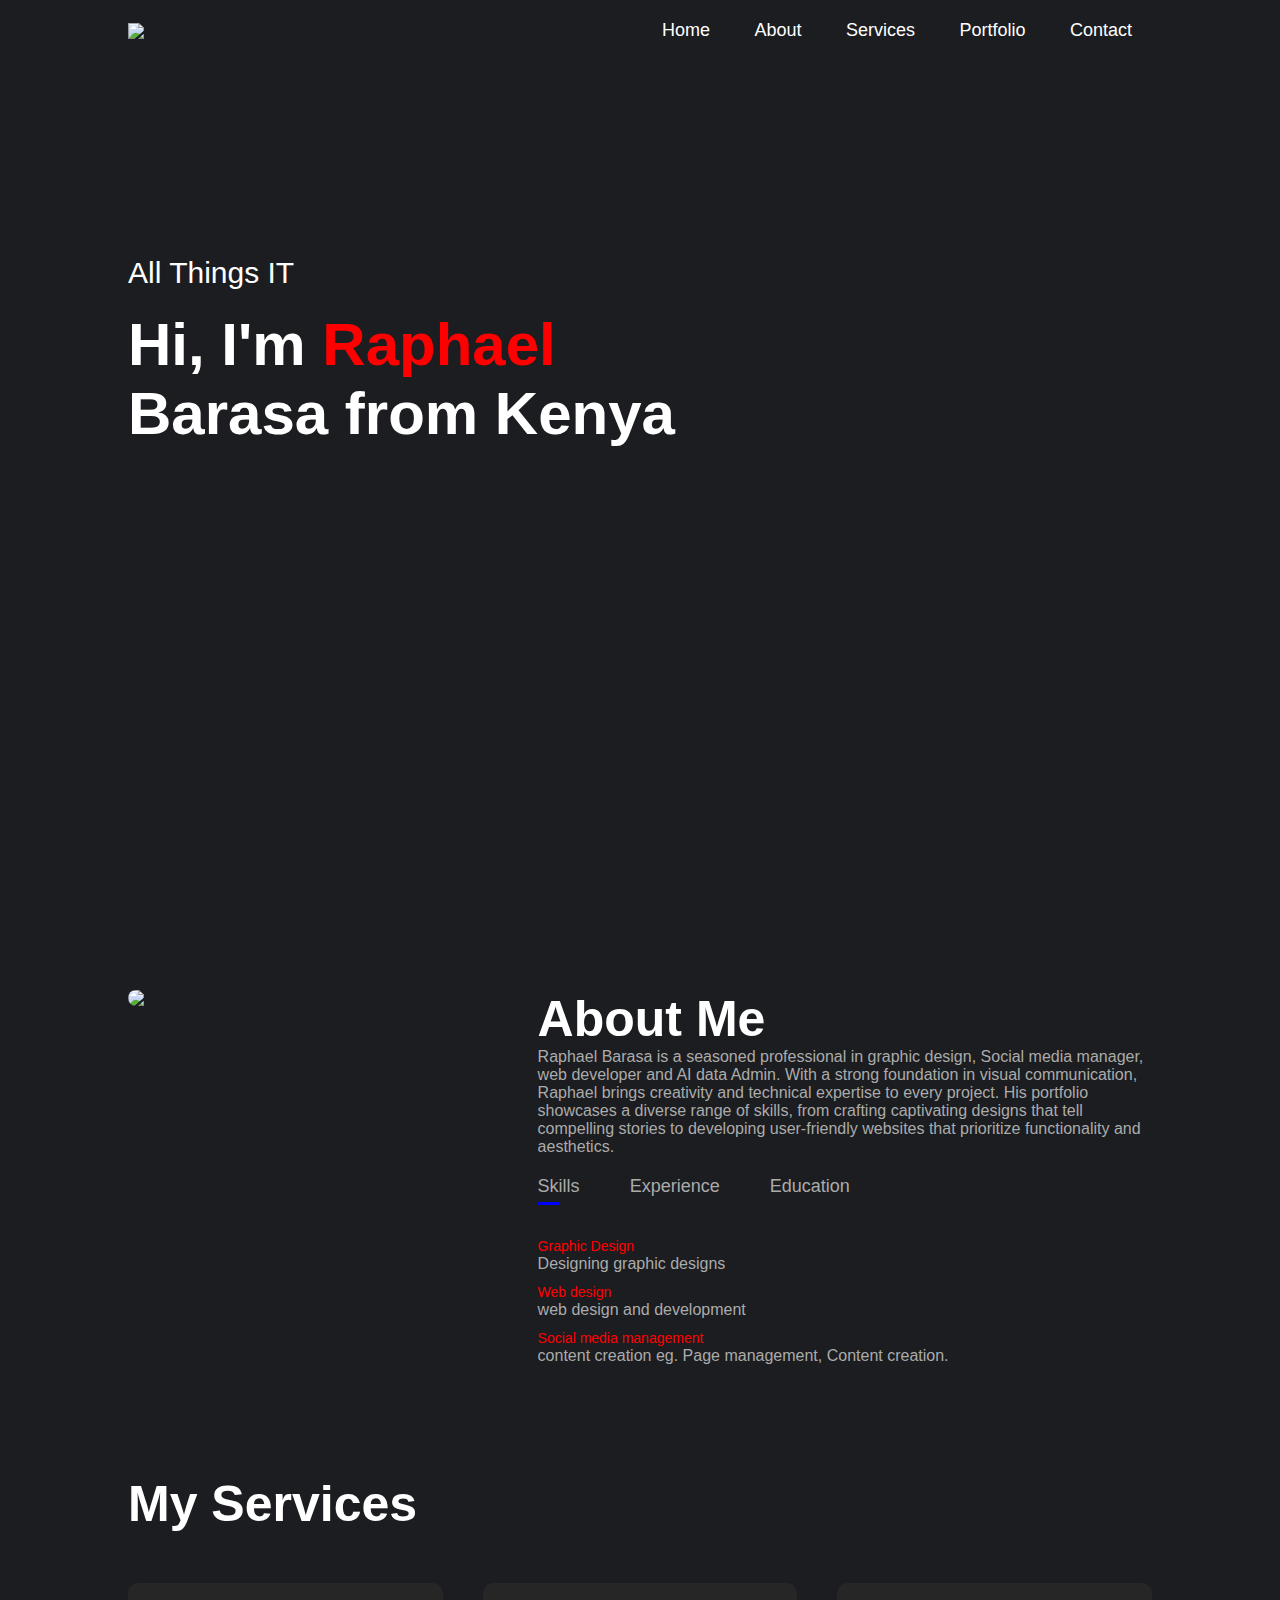
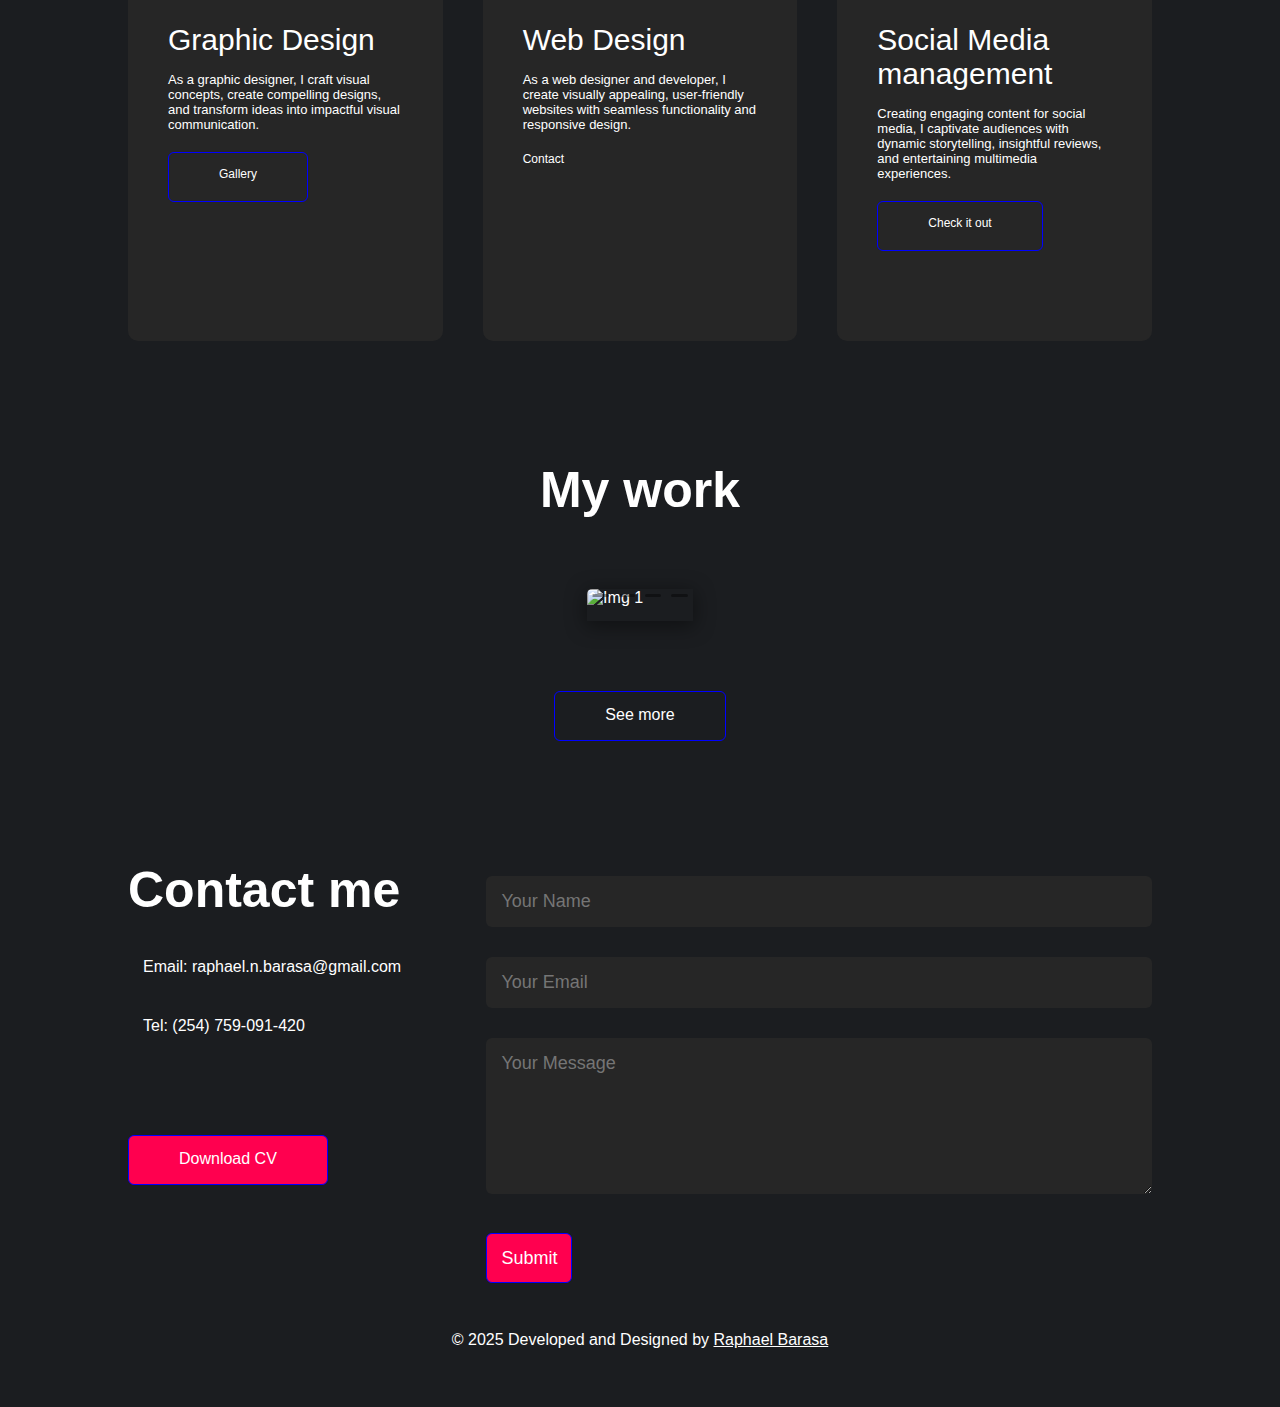
==== index.html @ a9351669 "Add files via upload" ====
<!DOCTYPE html>
<html lang="en">
<head>
  <meta charset="UTF-8">
  <meta name="viewport" content="width=device-width, initial-scale=1.0">
  <title>Raphael Barasa - Portfolio Website</title>
  <link rel="stylesheet" href="stile.css">
   <link rel="stylesheet" href="slide.css">
   <link rel="icon" href="image2/RB.png" type="image/x-icon"/>
  <script src="https://kit.fontawesome.com/94779e1991.js" crossorigin="anonymous"></script> 
  <meta name="google-site-verification" content="kC0xGldxKSa2QkSu0BxhxXWBkCm7ey5C-398dq-6vlE" />
</head>
<body>
  <div id="header">
    <div class="container">
      <nav>
        <img src="images/logo.png" class="logo">
        <ul id="sidemenu">
          <li><a href="#header">Home</a></li>
          <li><a href="#about">About</a></li>
          <li><a href="#services">Services</a></li>
          <li><a href="#portfolio">Portfolio</a></li>
          <li><a href="#contact">Contact</a></li>
          <i class="fa-solid fa-xmark"onclick="closemenu()" ></i>
        </ul>
        <i class="fa-solid fa-bars" onclick="openmenu()"></i>
      </nav>
      <div class="header-text">
        <p>All Things IT</p>
        <h1>Hi, I'm <span>Raphael</span> <br> Barasa from Kenya</h1>
      </div>
    </div>
  </div>

  <!------------- About---------------->
<div id="about">
  <div class="container">
    <div class="row">
      <div class="about-col-1">
        <img src="images/user.png">
      </div>
      <div class="about-col-2">
        <h1 class="sub-title">About Me</h1>
        <p>Raphael Barasa is a seasoned professional in graphic design, Social media manager, web developer and AI data Admin. With a strong foundation in visual communication, Raphael brings creativity and technical expertise to every project. His portfolio showcases a diverse range of skills, from crafting captivating designs that tell compelling stories to developing user-friendly websites that prioritize functionality and aesthetics. </p>

        <div class="tab-titles">
          <p class="tab-links active-link" onclick="opentab('skills')">Skills</p>
          <p class="tab-links" onclick="opentab('experience')">Experience</p>
          <p class="tab-links" onclick="opentab('education')">Education</p>
        </div>
        <div class="tab-contents active-tab" id="skills">
          <ul>
            <li><span>Graphic Design</span><br> Designing graphic designs</li>
            <li><span>Web design</span><br> web design and development</li>
            <li><span>Social media management</span><br> content creation eg. Page management, Content creation.</li>
          </ul>
        </div>
        <div class="tab-contents" id="experience">
          <ul>
            <li><span>2023 - 2024</span><br>IT analyst at Microsoft Training Institute</li>
            <li><span>2022 - 2023</span><br> Data clerk at Demi systems</li>
            <li><span>05/2020 - 07/2020</span><br> Technical support at Azuri Kenya</li>
          </ul>
        </div>
        <div class="tab-contents" id="education">
          <ul>
            <li><span> 2024</span><br> Bsc. Information Technology </li>
            <li><span> 2022</span><br> cert. Graphic design from IBM</li>
            <li><span> 2021</span><br> cert. Microsoft Office from Microsoft</li>
          </ul>
        </div>
      </div>
    </div>
  </div>
</div>
<!------------------------------services---------------------------------->
<div id="services">
    <div class="container">
        <h1 class="sub-title">My Services</h1>
        <div class="services-list">
          <div>
            <i class="fa-solid fa-palette"></i>
            <h2>Graphic Design</h2>
            <p>As a graphic designer, I craft visual concepts, create compelling designs, and transform ideas into impactful visual communication.</p>
            <a href="gallery.html" class="btn">Gallery</a>
          </div>
          <div>
            <i class="fa-solid fa-code"></i>
            <h2>Web Design</h2>
            <p>As a web designer and developer, I create visually appealing, user-friendly websites with seamless functionality and responsive design.</p>
            <a href="#contact">Contact</a>
          </div>
          <div>
            <i class="fa-solid fa-video"></i>
            <h2>Social Media management</h2>
            <p>Creating engaging content for social media, I captivate audiences with dynamic storytelling, insightful reviews, and entertaining multimedia experiences.</p>
            <a href="https://bit.ly/4fDVhyG" target ="_blank"" class="btn">Check it out</a>
          </div>
        </div>
    </div>
</div>
<!-----------------------------------portfolio------------------------------------------->
<div id="portfolio">
<div id="portfolio">
  <div class="container">
    <h1 class="sub-title" style="text-align: center;">My work</h1>
    <div class="work-list">
      <div data-slide="slide" class="slide">
        <div class="slide-items">
          <img src="./image2/Board.png" alt="Img 1">
          <img src="./image2/NACE.png" alt="Img 2">
          <img src="./image2/push.png" alt="Img 3">
          <img src="./image2/rage.png" alt="Img 4">
        </div>
        <nav class="slide-nav">
          <div class="slide-thumb"></div>
          <button class="slide-prev">Anterior</button>
          <button class="slide-next">Próximo</button>
        </nav>
      </div>
    </div>
    
    <a href="gallery.html" class="btn">See more</a>
  </div>
</div>

<script src="./slide-stories.js"></script>

<!-------------contact------------>
<div id="contact">
  <div class="container">
    <div class="row">
      <div class="contact-left">
        <h1 class="sub-title">Contact me</h1>

        <a href="https://mail.google.com/mail/u/1/?view=cm&to=raphael.n.barasa@gmail.com" target="_blank">
        <p><i class="fa-solid fa-paper-plane"></a></i>Email: raphael.n.barasa@gmail.com</p>
        </a>
        <p><i class="fa-solid fa-phone"></i>Tel: (254) 759-091-420</p>
        <div class="social-icons">
          <a href="https://www.facebook.com/profile.php?id=61561370099981" target="_blank"><i class="fa-brands fa-facebook-f"></i></a>
          <a href="https://www.pinterest.com/2apha3l/" target="_blank"><i class="fa-brands fa-pinterest-p"></i></a>
          <a href="https://www.linkedin.com/in/raphael-barasa-6578a4318/" target="_blank"><i class="fa-brands fa-linkedin-in"></i></a>
          <a href="https://www.instagram.com/rapha3lbrs/" target="_blank"><i class="fa-brands fa-instagram"></i></a>
        </div>
        <a href="" target="_blank" class="btn btn2">Download CV<i class="fa-solid fa-download"></i></a>
      </div>
      <div class="contact-right">
        <form name="submit-to-google-sheet" id="submit-form">
  <input type="text" name="Name" placeholder="Your Name" required>
  <input type="email" name="Email" placeholder="Your Email" required>
  <textarea name="Message" rows="6" placeholder="Your Message"></textarea>
  <button type="submit" class="btn btn2">Submit</button>
</form>
        <span id="msg"></span>
      </div>
    </div>
  </div>
  <div class="copyright"><style></style>
    © 2025 Developed and Designed by
        <a href="https://www.linkedin.com/in/raphael-barasa-6578a4318/" class="underline">Raphael Barasa</a>
  </div>
</div>


<script>
  var tabLinks = document.getElementsByClassName("tab-links");
  var tabContents = document.getElementsByClassName("tab-contents");

  function opentab(tabname){
      for(tabLink of tabLinks){
          tabLink.classList.remove("active-link");
      }
      for(tabContent of tabContents){
          tabContent.classList.remove("active-tab");
      }
      event.currentTarget.classList.add("active-link");
      document.getElementById(tabname).classList.add("active-tab");
  }
</script>

<script>
  var sidemenu = document.getElementById("sidemenu");

  function openmenu () {
    sidemenu.style.right = "0";
  }
  function closemenu () {
    sidemenu.style.right = "-200px";
  }
  
</script>

<script>
const scriptURL = 'https://script.google.com/macros/s/AKfycbwtmOgup5GvCAA8yxId6iB6UH9KNCGrI-NS6v3qTNmUFOcXxla1pdOatWiY7fSmB2-yXA/exec';
  const form = document.getElementById('submit-form');

  form.addEventListener('submit', e => {
    e.preventDefault();
    fetch(scriptURL, {
        method: 'POST',
        body: new FormData(form)
      })
      .then(response => alert('Form submitted successfully!'))
      .catch(error => alert('Error submitting form: ' + error));
  });
</script>

</body>
</html>
---- stile.css ----
* {
    margin: 0;
    padding: 0;
    font-family: 'poppins', sans-serif;
    box-sizing: border-box;
  }
  html{
    scroll-behavior: smooth;
  }
  body {
    background-color: #080808;
    color: #fff;
  }
  #header {
    width: 100%;
    height: 100vh;
    background-image: url(images/background.png);
    background-size: cover;
    background-position: center;
  }
  .container {
    padding: 10px 10%;
  }
  nav {
    display: flex;
    align-items: center;
    justify-content: space-between;
    flex-wrap: wrap;
  }
  
  .logo {
    width: 140px;
  }
  
  nav ul li{
    display: inline-block;
    list-style: none;
    margin: 10px 20px;
  }
  
  nav ul li a{
    color: #fff;
    text-decoration: none;
    font-size: 18px;
    position: relative;
  }
  nav ul li a::after {
    content: '';
    width: 0;
    height: 3px;
    background: blue;
    position: absolute;
    left: 0;
    bottom: -6px;
    transition: 0.5s;
  }
  nav ul li a:hover::after{
    width: 100%;
  }
  
  .header-text {
    margin-top: 20%;
    font-size: 30px;
  }
  .header-text h1{
    font-size: 60px;
    margin-top: 20px;
  }
  .header-text h1 span{
    color: red;
  }
  /*-------------about-----------*/
  #about {
    padding: 80px 0;
    color: #ababab;
  }
  .row{
    display: flex;
    justify-content: space-between;
    flex-wrap: wrap;
  }
  .about-col-1{
    flex-basis: 35%;
  }
  .about-col-1 img{
    width: 100%;
    border-radius: 15px;
  }
  .about-col-2{
    flex-basis: 60%;
  }
  
  .sub-title {
    font-size: 50px;
    font-weight: 600;
    color: white;
  }
  
  .tab-titles{
    display: flex;
    margin: 20px 0 40px
  }
  .tab-links{
    margin-right: 50px;
    font-size: 18px;
    font-weight: 500;
    cursor: pointer;
    position: relative;
  }
  .tab-links::after{
    content: '';
    width: 0;
    height: 3px;
    background-color: blue;
    position: absolute;
    left: 0;
    bottom: -8px;
    transition: 0.5s;
  }
  .tab-links.active-link::after{
    width: 50%;
  }
  
  .tab-contents ul li{
    list-style: none;
    margin: 10px 0;
  }
  .tab-contents ul li span{
    color: red;
    font-size: 14px;
  }
  .tab-contents{
    display: none;
  }
  .tab-contents.active-tab{
  display: block;
  }
  
  /*----------------services----------------*/
  #services{
    padding: 30p 0;
  }
  .services-list{
    display: grid;
    grid-template-columns: repeat(auto-fit, minmax(250px, 1fr));
    grid-gap: 40px;
    margin-top: 50px;
  }
  
  .services-list div{
    background: #262626;
    padding: 40px;
    font-size: 13px;
    font-weight: 300;
    border-radius: 10px;
    transition: background 0.5s, transform 0.5s;
  }
  .services-list div i{
    font-size: 50px;
    margin-bottom: 30px;
  }
  .services-list div h2{
    font-size: 30px;
    font-weight: 500;
    margin-bottom: 15px;
  }
  .services-list div a{
    text-decoration: none;
    color: #fff;
    font-size: 12px;
    margin-top: 20px;
    display: inline-block;
  }
  .services-list div:hover{
    background: blue;
    transform: translateY(-10px);
  }
  
  /*--------portfolio--------*/
  #portfolio{
    padding: 50px 0;
  }
  .work-list{
    display: grid;
    grid-template-columns: repeat(auto-fit, minmax(250px, 1fr));
    grid-gap: 40px;
    margin-top: 50px;
  }
  .work{
    border-radius: 10px;
    position: relative;
    overflow: hidden;
  }
  .work img{
    width: 100%;
    border-radius: 10px;
    display: block;
    transition: transform 0.5s;
  }
  .layer{
    width: 100%;
    height: 0%;
    background: linear-gradient(rgba(0,0,0,0.6), #ff004f);
    border-radius: 10px;
    position: absolute;
    left: 0;
    bottom: 0;
    overflow: hidden;
    display: flex;
    align-items: center;
    justify-content: center;
    flex-direction: column;
    padding: 0 40px;
    text-align: center;
    font-size: 14px;
    transition: height 0.5s;
  }
  .layer h3{
    font-weight: 500;
    margin-bottom: 20px;
  }
  .layer a{
    margin-top:20px;
    color: #ff004f;
    text-decoration: none;
    font-size: 18px;
    line-height: 60px;
    background: #fff;
    width: 60px;
    height: 60px;
    border-radius: 50%;
    text-align: center;
  }
  .work:hover img{
    transform: scale(1.1);
  }
  .work:hover .layer{
    height: 100%;
  }
  .btn{
    display: block;
    margin: 50px auto;
    height: 50px;
    width: fit-content;
    border: 1px solid blue;
    padding: 14px 50px;
    border-radius: 6px;
    color: #fff;
    text-decoration: none;
    transition: background 0.5s;
  }
  .btn:hover{
    background: #ff004f;
    border: none;
  }
  
  /*------------Contact----------*/
  .contact-left{
    flex-basis: 35%;
  }
  .contact-right{
    flex-basis: 65%;
  }
  .contact-left p{
    margin-top: 30px;
  }
  .contact-left p i{
    color: #0000ff;
    margin-right: 15px;
    font-size: 25px;
    transition: transform 0.5s;
  }
  .contact-left p i:hover{
    color: #ff004f;
    transform: translateY(-5px);
  }
  .social-icons{
    margin-top: 30px;
  }
  .social-icons a{
    text-decoration: none;
    font-size: 30px;
    margin-right: 15px;
    color: #ababab;
    display: inline-block;
    transition: transform 0.5s;
  }
  .social-icons a:hover{
    color: #fff;
    transform: translateY(-5px);
  }
  .btn.btn2{
    display: inline-block;
    background: #ff004f;
  }
  .contact-right form{
    width: 100%;
  }
  form input, form textarea{
    width: 100%;
    border: 0;
    outline: none;
    background: #262626;
    padding:15px ;
    margin: 15px 0;
    color: #fff;
    font-size: 18px;
    border-radius: 6px;
  }
  form .btn2{
    padding: 14px;
    font-size: 18px;
    margin-top: 20px;
    cursor: pointer;
  }
  .copyright{
    width: 100%;
    text-align: center;
    padding: 8px 0;
    font-weight:300 ;
    margin-top: 20px;
  }
  .copyright i{
    color: #d9ff00;
  }
  
  /*-------------css for small screen---------*/
  nav .fa-solid{
    display: none;
  }
  @media only screen and (max-width: 600px){
    #header{
      background-image: url(images/phone-background.png);
    }
    .header-text{
      margin-top: 100%;
      font-size: 16px;
    }
   
    nav .fa-solid{
      display: block;
      font-size: 25px;
    }
    nav ul{
      background: blue;
      position: fixed;
      top: 0;
      right: -200px;
      width: 200px;
      height: 100vh;
      padding-top: 50px;
      z-index: 2;
      transition: right 0.7s;
    }
    nav ul li{
      display: block;
      margin: 25px;
    }
    nav ul .fa-solid{
      position: absolute;
      top: 25px;
      left: 25px;
      cursor: pointer;
    }
    .sub-title{
      font-size: 40px;
    }
    .about-col-1, .about-col-2{
      flex-basis: 100%;
    }
    .about-col-1{
      margin-bottom: 30px;
    }
    .about-col-2{
      font-size: 14px;
    }
    .tab-links{
      font-size: 16px;
      margin-right: 20px;
    }
    .contact-left, .contact-right{
      flex-basis: 100%;
    } 
    .copyright{
      font-size: 14px;
    }
  }
  /*----------contact---------------*/
  #msg{
    color: green;
    margin-top: -40px;
    display: block;
  }
  .underline {
    color: white;
  }
---- slide.css ----
body {
    background: #1b1d20;
  }
  
  img {
    max-width: 100%;
    display: block;
  }
  
  .slide {
    max-width: 380px;
    margin: 20px auto;
    display: grid;
    box-shadow: 0 4px 20px 2px rgba(0, 0, 0, 0.4);
  }
  
  .slide-items {
    position: relative;
    grid-area: 1/1;
    border-radius: 5px;
    overflow: hidden;
  }
  
  .slide-nav {
    grid-area: 1/1;
    z-index: 1;
    display: grid;
    grid-template-columns: 1fr 1fr;
    grid-template-rows: auto 1fr;
  }
  
  .slide-nav button {
    -webkit-appearance: none;
    -webkit-tap-highlight-color: rgba(0, 0, 0, 0);
    opacity: 0;
  }
  
  .slide-items > * {
    position: absolute;
    top: 0px;
    opacity: 0;
    pointer-events: none;
  }
  
  .slide-items > .active {
    position: relative;
    opacity: 1;
    pointer-events: initial;
  }
  
  .slide-thumb {
    display: flex;
    grid-column: 1 / 3;
  }
  
  .slide-thumb > span {
    flex: 1;
    display: block;
    height: 3px;
    background: rgba(0, 0, 0, 0.4);
    margin: 5px;
    border-radius: 3px;
    overflow: hidden;
  }
  
  .slide-thumb > span.active::after {
    content: '';
    display: block;
    height: inherit;
    background: rgba(255, 255, 255, 0.9);
    border-radius: 3px;
    transform: translateX(-100%);
    animation: thumb 5s forwards linear;
  }
  
  @keyframes thumb {
    to {
      transform: initial;
    }
  }
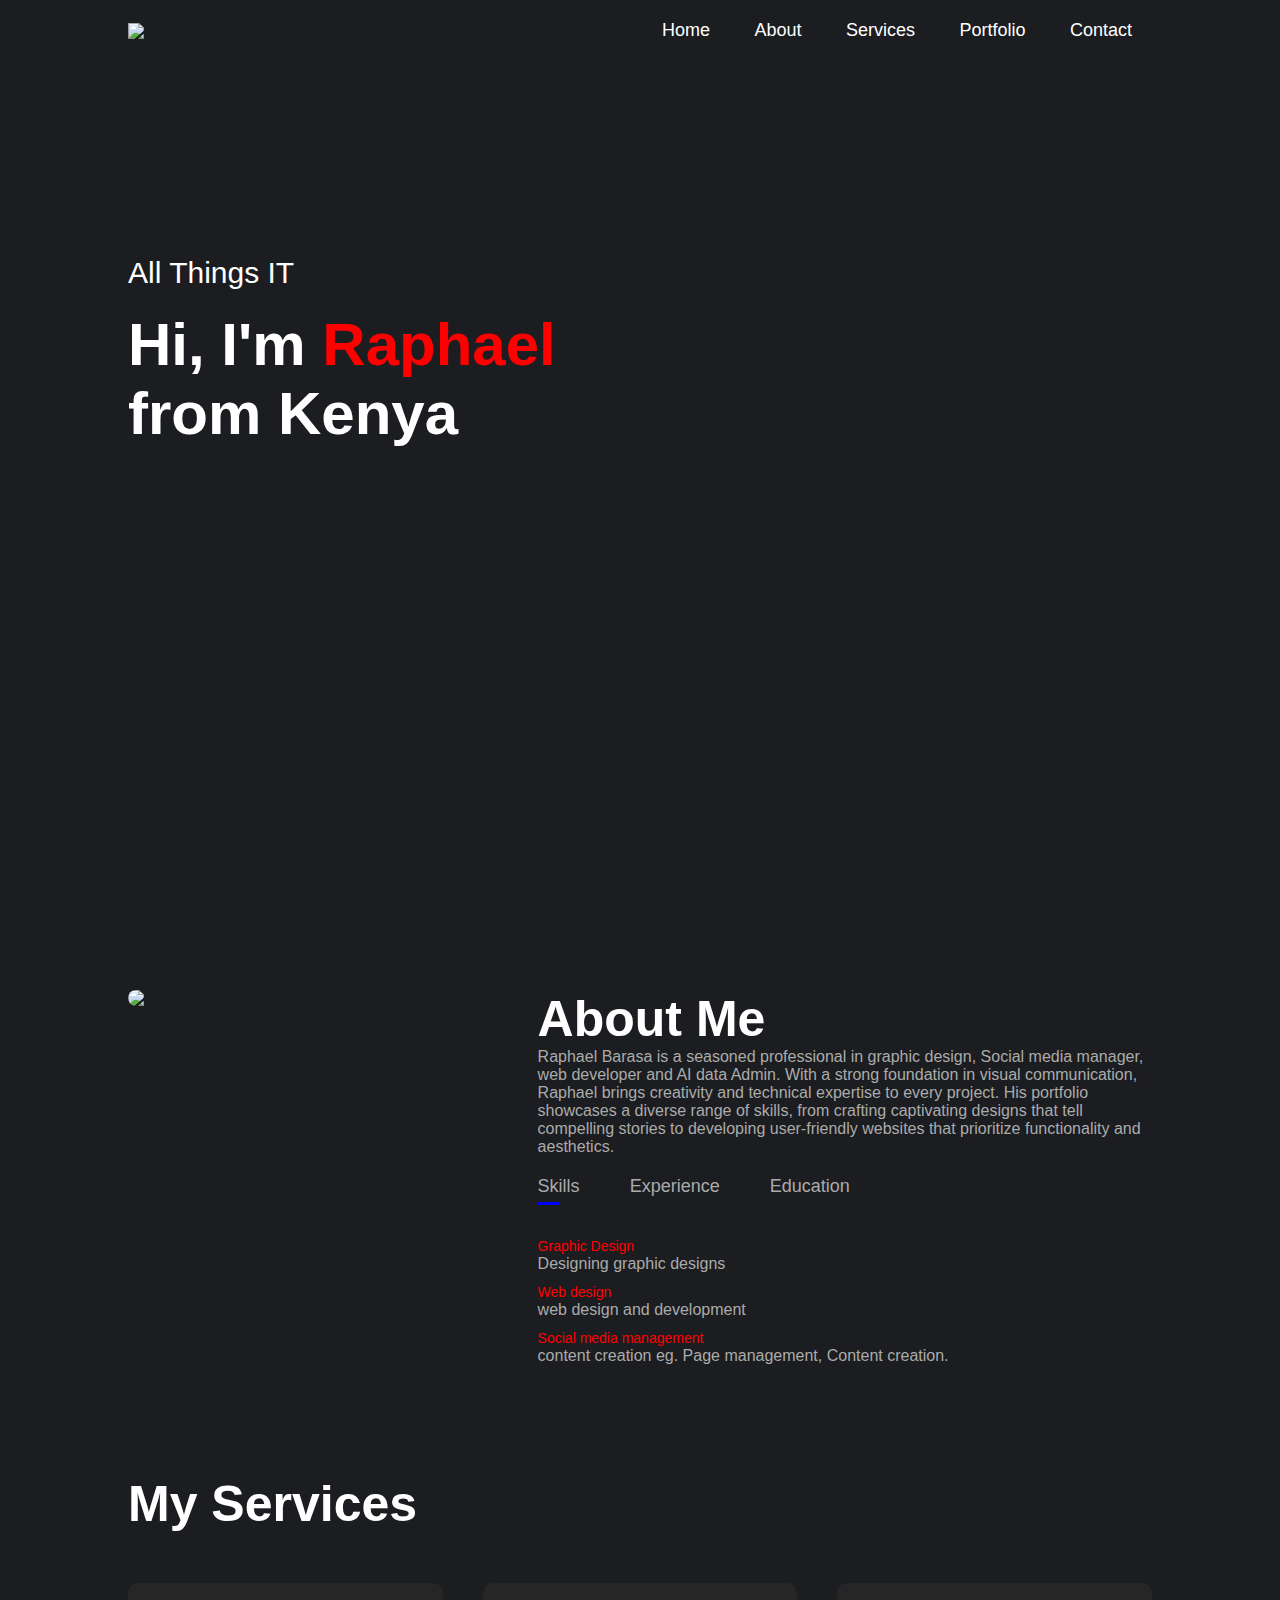
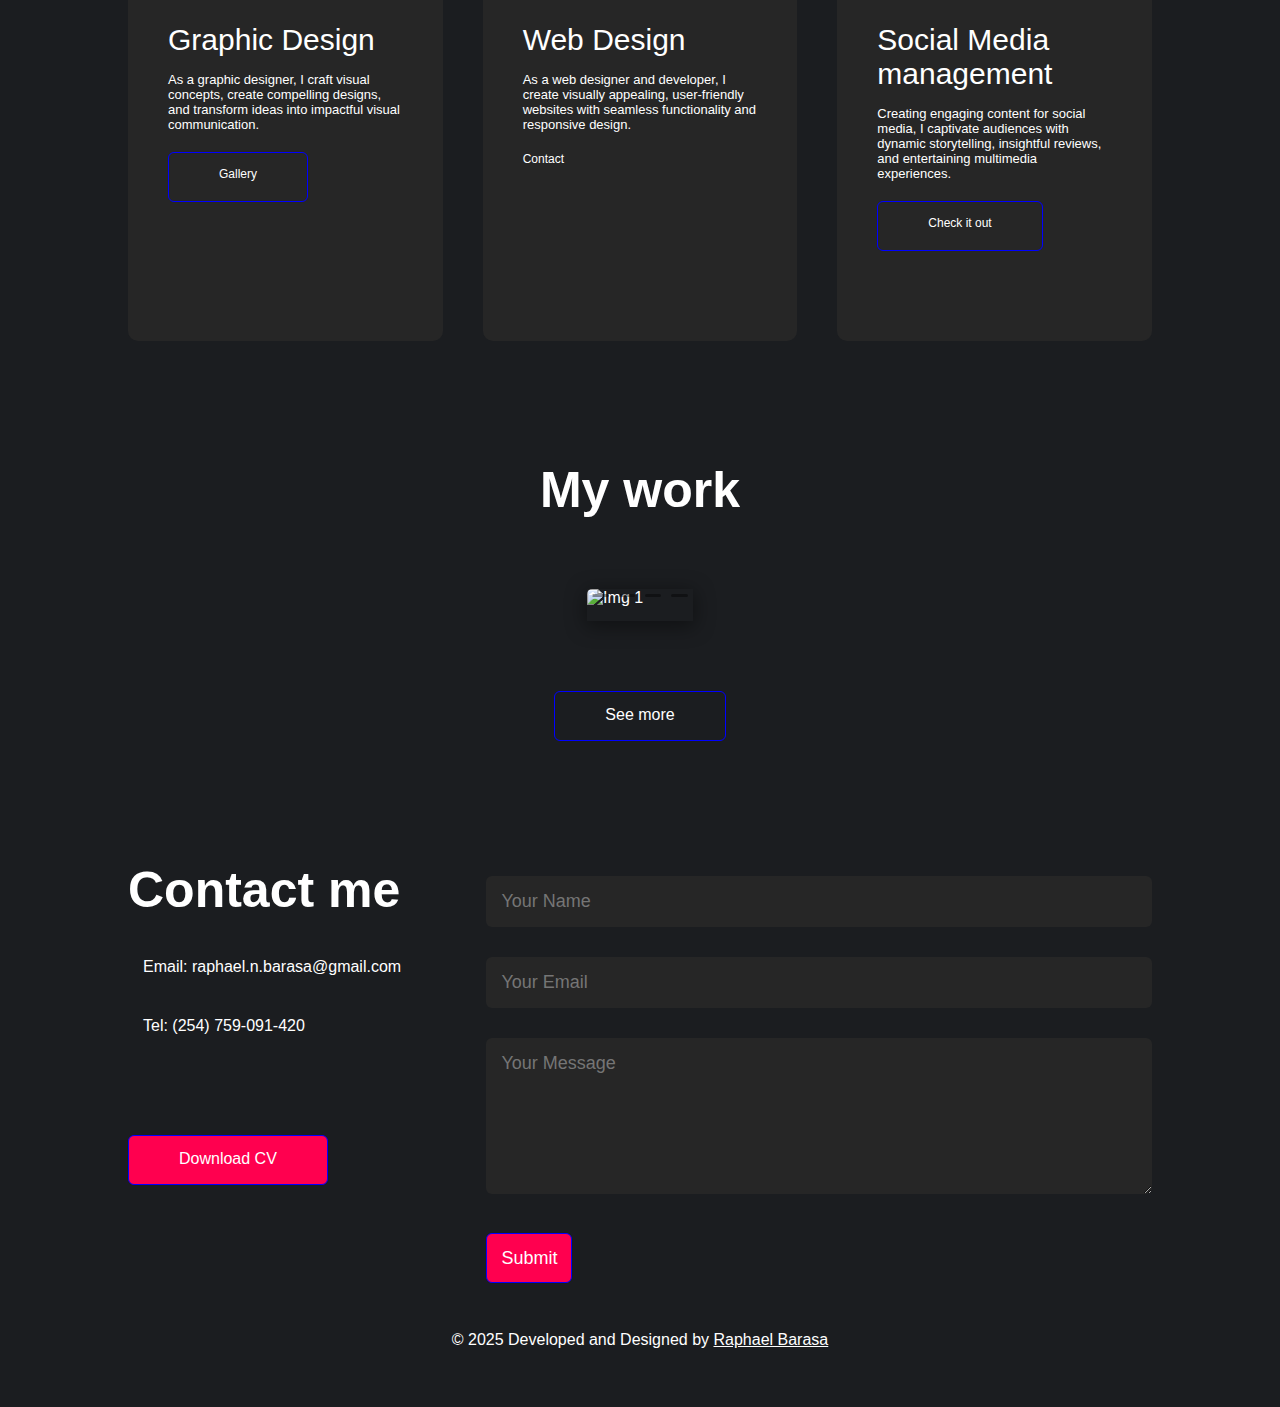
==== commit ab26c4fb: "Update index.html" ====
--- a/index.html
+++ b/index.html
@@ -27,7 +27,7 @@
       </nav>
       <div class="header-text">
         <p>All Things IT</p>
-        <h1>Hi, I'm <span>Raphael</span> <br> Barasa from Kenya</h1>
+        <h1>Hi, I'm <span>Raphael</span> <br>from Kenya</h1>
       </div>
     </div>
   </div>
@@ -201,7 +201,7 @@
         method: 'POST',
         body: new FormData(form)
       })
-      .then(response => alert('Form submitted successfully!'))
+      .then(response => alert('Your Message was submitted successfully!'))
       .catch(error => alert('Error submitting form: ' + error));
   });
 </script>
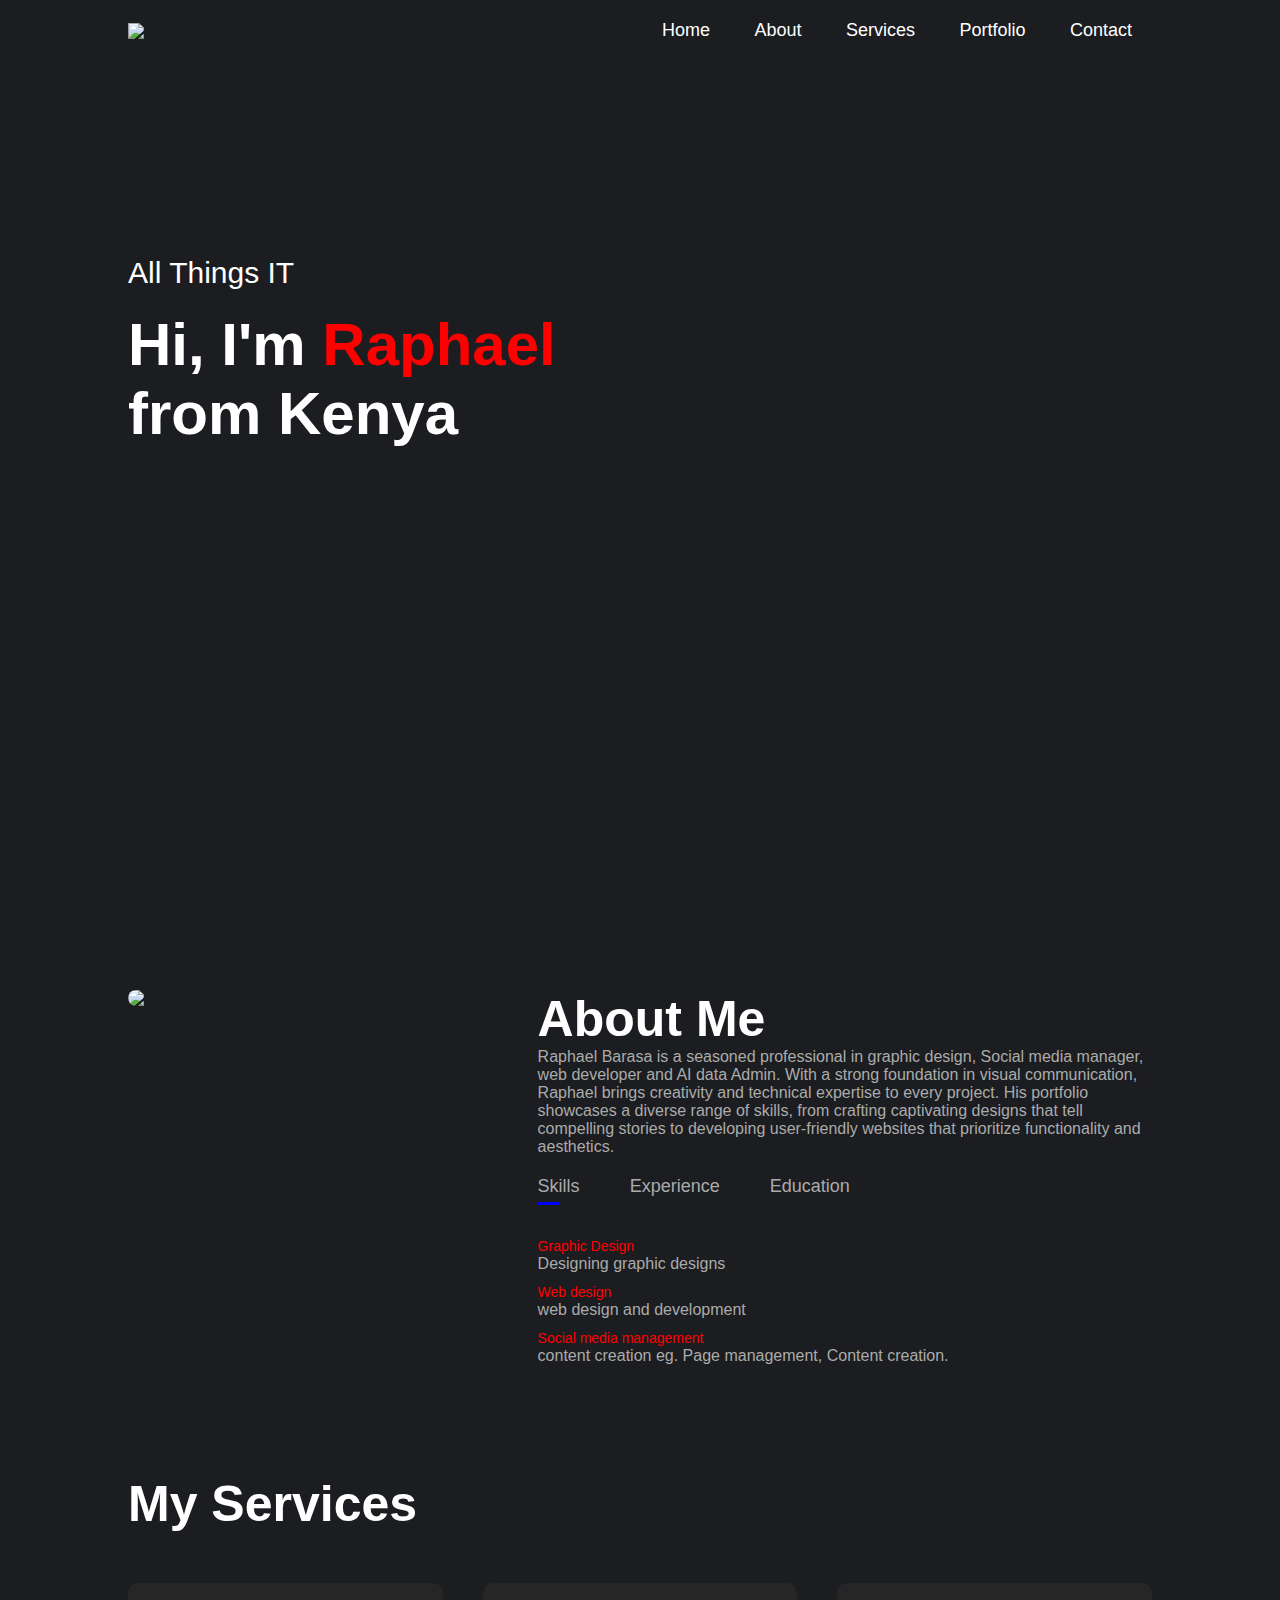
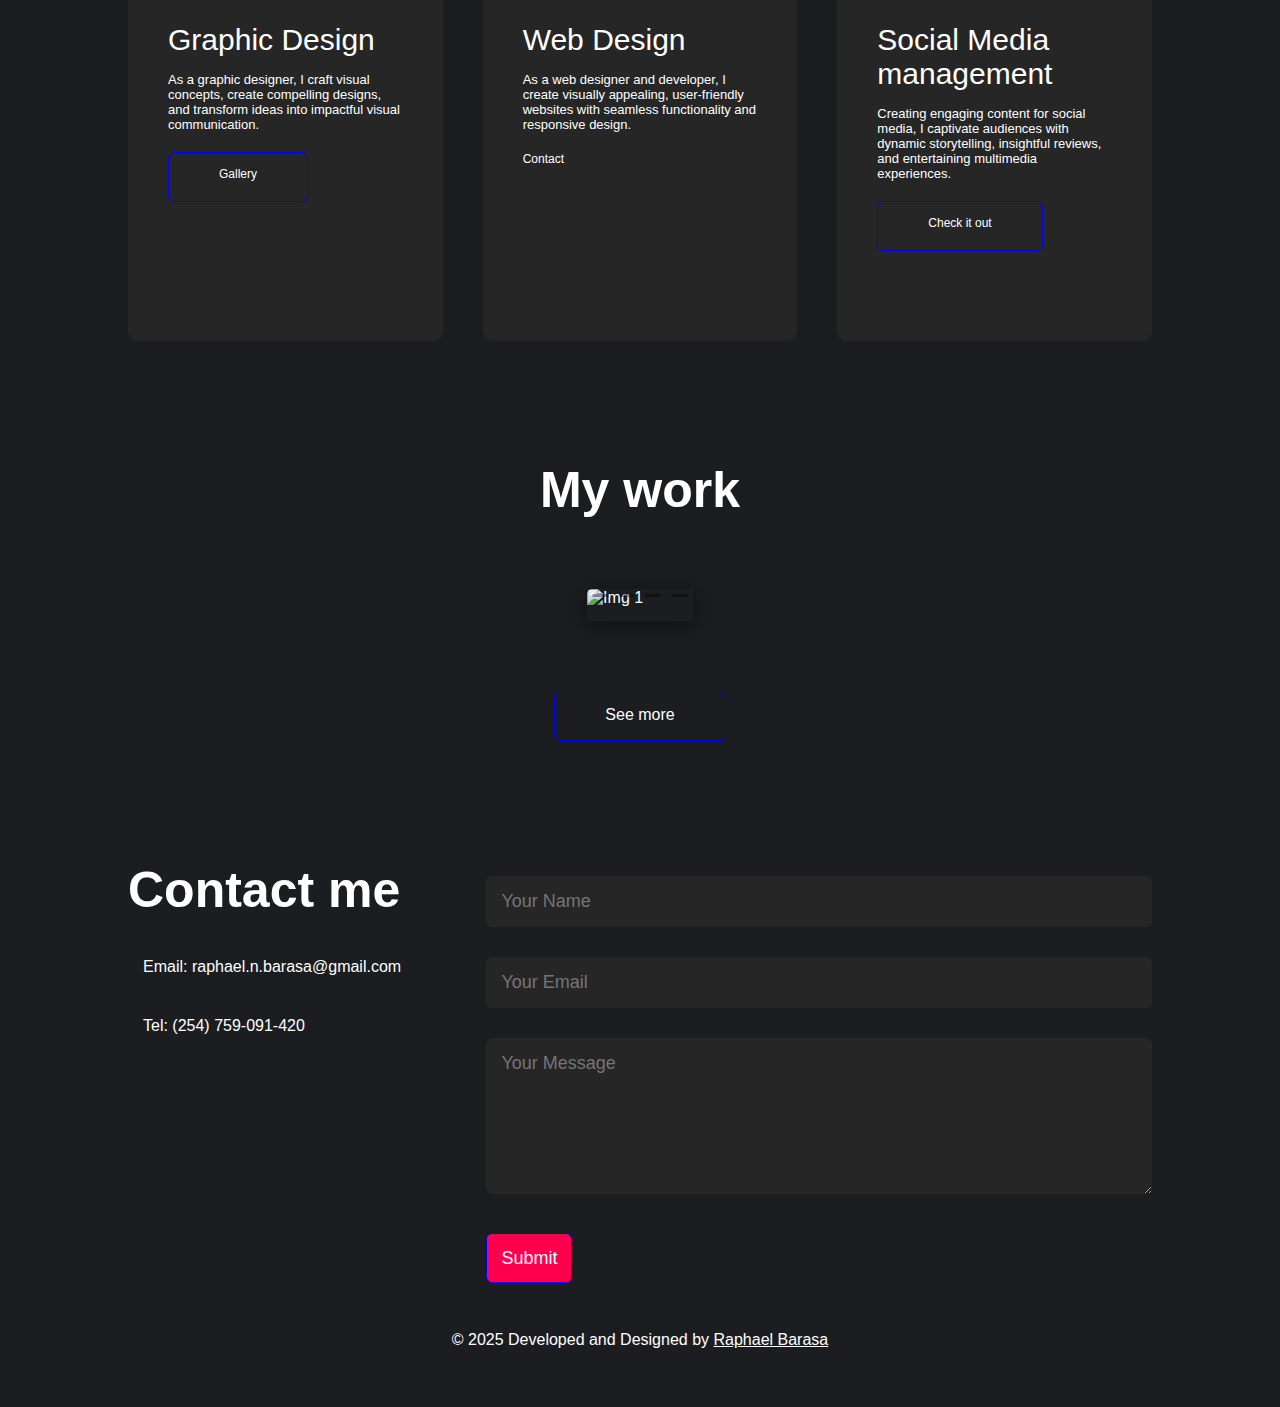
==== commit 16673f65: "Update index.html" ====
--- a/index.html
+++ b/index.html
@@ -94,7 +94,7 @@
             <i class="fa-solid fa-video"></i>
             <h2>Social Media management</h2>
             <p>Creating engaging content for social media, I captivate audiences with dynamic storytelling, insightful reviews, and entertaining multimedia experiences.</p>
-            <a href="https://bit.ly/4fDVhyG" target ="_blank"" class="btn">Check it out</a>
+            <a href="https://docs.google.com/presentation/d/e/2PACX-1vTokD3Ktqx694wdlkz0tRR-Folv_qFq5POc88Nuawsrj1esaCfYR8ie8A2o7bEKXvSeshjDviKUpRJv/pub?start=true&loop=true&delayms=5000" target ="_blank"" class="btn">Check it out</a>
           </div>
         </div>
     </div>
@@ -143,7 +143,8 @@
           <a href="https://www.linkedin.com/in/raphael-barasa-6578a4318/" target="_blank"><i class="fa-brands fa-linkedin-in"></i></a>
           <a href="https://www.instagram.com/rapha3lbrs/" target="_blank"><i class="fa-brands fa-instagram"></i></a>
         </div>
-        <a href="" target="_blank" class="btn btn2">Download CV<i class="fa-solid fa-download"></i></a>
+        <!------
+        <a href="" target="_blank" class="btn btn2">Download CV<i class="fa-solid fa-download"></i></a>---->
       </div>
       <div class="contact-right">
         <form name="submit-to-google-sheet" id="submit-form">
